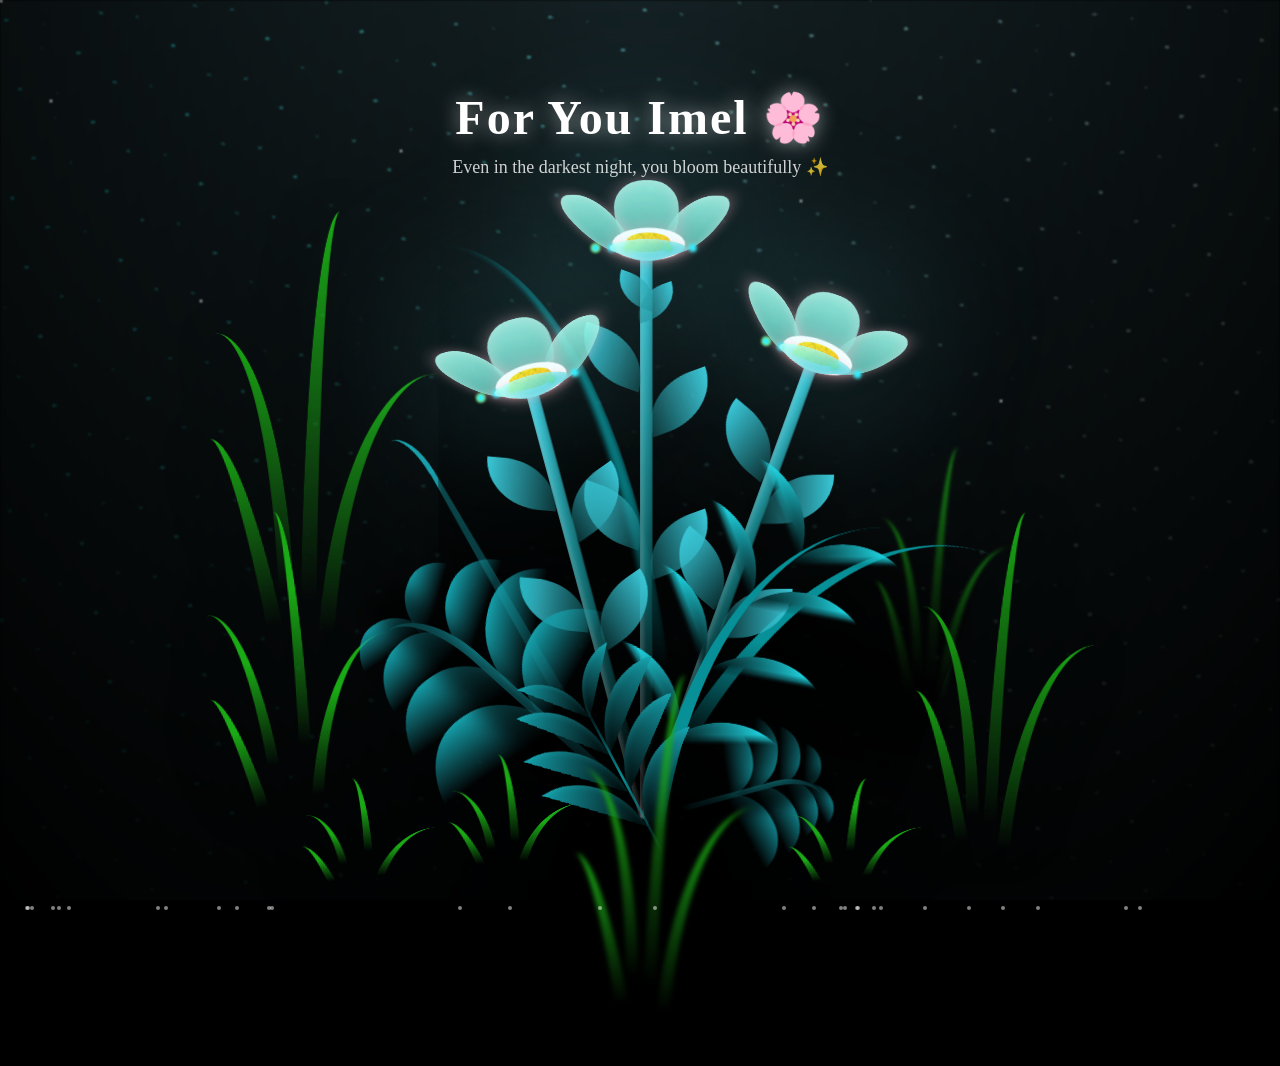
==== flower.html @ 3692016f "Add files via upload" ====
<!DOCTYPE html>
<html lang="en">
<head>
    <meta charset="UTF-8">
    <meta http-equiv="X-UA-Compatible" content="IE=edge">
    <meta name="viewport" content="width=device-width, initial-scale=1.0">
    <link rel="stylesheet" href="main.css">
    <link rel="icon" href="flowers.png" type="x-icon">
    <title>flowers</title>
</head>
<body class="container">
  <!-- Pembuat code: https://codepen.io/mdusmanansari/pen/BamepLe -->
   <div class="overlay-text">
  <h1>For You Imel 🌸</h1>
  <p>Even in the darkest night, you bloom beautifully ✨</p>
</div>
    <div class="night"></div>
    <div class="flowers">
      <div class="flower flower--1">
        <div class="flower__leafs flower__leafs--1">
          <div class="flower__leaf flower__leaf--1"></div>
          <div class="flower__leaf flower__leaf--2"></div>
          <div class="flower__leaf flower__leaf--3"></div>
          <div class="flower__leaf flower__leaf--4"></div>
          <div class="flower__white-circle"></div>
  
          <div class="flower__light flower__light--1"></div>
          <div class="flower__light flower__light--2"></div>
          <div class="flower__light flower__light--3"></div>
          <div class="flower__light flower__light--4"></div>
          <div class="flower__light flower__light--5"></div>
          <div class="flower__light flower__light--6"></div>
          <div class="flower__light flower__light--7"></div>
          <div class="flower__light flower__light--8"></div>
  
        </div>
        <div class="flower__line">
          <div class="flower__line__leaf flower__line__leaf--1"></div>
          <div class="flower__line__leaf flower__line__leaf--2"></div>
          <div class="flower__line__leaf flower__line__leaf--3"></div>
          <div class="flower__line__leaf flower__line__leaf--4"></div>
          <div class="flower__line__leaf flower__line__leaf--5"></div>
          <div class="flower__line__leaf flower__line__leaf--6"></div>
        </div>
      </div>
  
      <div class="flower flower--2">
        <div class="flower__leafs flower__leafs--2">
          <div class="flower__leaf flower__leaf--1"></div>
          <div class="flower__leaf flower__leaf--2"></div>
          <div class="flower__leaf flower__leaf--3"></div>
          <div class="flower__leaf flower__leaf--4"></div>
          <div class="flower__white-circle"></div>
  
          <div class="flower__light flower__light--1"></div>
          <div class="flower__light flower__light--2"></div>
          <div class="flower__light flower__light--3"></div>
          <div class="flower__light flower__light--4"></div>
          <div class="flower__light flower__light--5"></div>
          <div class="flower__light flower__light--6"></div>
          <div class="flower__light flower__light--7"></div>
          <div class="flower__light flower__light--8"></div>
  
        </div>
        <div class="flower__line">
          <div class="flower__line__leaf flower__line__leaf--1"></div>
          <div class="flower__line__leaf flower__line__leaf--2"></div>
          <div class="flower__line__leaf flower__line__leaf--3"></div>
          <div class="flower__line__leaf flower__line__leaf--4"></div>
        </div>
      </div>
  
      <div class="flower flower--3">
        <div class="flower__leafs flower__leafs--3">
          <div class="flower__leaf flower__leaf--1"></div>
          <div class="flower__leaf flower__leaf--2"></div>
          <div class="flower__leaf flower__leaf--3"></div>
          <div class="flower__leaf flower__leaf--4"></div>
          <div class="flower__white-circle"></div>
  
          <div class="flower__light flower__light--1"></div>
          <div class="flower__light flower__light--2"></div>
          <div class="flower__light flower__light--3"></div>
          <div class="flower__light flower__light--4"></div>
          <div class="flower__light flower__light--5"></div>
          <div class="flower__light flower__light--6"></div>
          <div class="flower__light flower__light--7"></div>
          <div class="flower__light flower__light--8"></div>
  
        </div>
        <div class="flower__line">
          <div class="flower__line__leaf flower__line__leaf--1"></div>
          <div class="flower__line__leaf flower__line__leaf--2"></div>
          <div class="flower__line__leaf flower__line__leaf--3"></div>
          <div class="flower__line__leaf flower__line__leaf--4"></div>
        </div>
      </div>
  
      <div class="grow-ans" style="--d:1.2s">
        <div class="flower__g-long">
          <div class="flower__g-long__top"></div>
          <div class="flower__g-long__bottom"></div>
        </div>
      </div>
  
      <div class="growing-grass">
        <div class="flower__grass flower__grass--1">
          <div class="flower__grass--top"></div>
          <div class="flower__grass--bottom"></div>
          <div class="flower__grass__leaf flower__grass__leaf--1"></div>
          <div class="flower__grass__leaf flower__grass__leaf--2"></div>
          <div class="flower__grass__leaf flower__grass__leaf--3"></div>
          <div class="flower__grass__leaf flower__grass__leaf--4"></div>
          <div class="flower__grass__leaf flower__grass__leaf--5"></div>
          <div class="flower__grass__leaf flower__grass__leaf--6"></div>
          <div class="flower__grass__leaf flower__grass__leaf--7"></div>
          <div class="flower__grass__leaf flower__grass__leaf--8"></div>
          <div class="flower__grass__overlay"></div>
        </div>
      </div>
  
      <div class="growing-grass">
        <div class="flower__grass flower__grass--2">
          <div class="flower__grass--top"></div>
          <div class="flower__grass--bottom"></div>
          <div class="flower__grass__leaf flower__grass__leaf--1"></div>
          <div class="flower__grass__leaf flower__grass__leaf--2"></div>
          <div class="flower__grass__leaf flower__grass__leaf--3"></div>
          <div class="flower__grass__leaf flower__grass__leaf--4"></div>
          <div class="flower__grass__leaf flower__grass__leaf--5"></div>
          <div class="flower__grass__leaf flower__grass__leaf--6"></div>
          <div class="flower__grass__leaf flower__grass__leaf--7"></div>
          <div class="flower__grass__leaf flower__grass__leaf--8"></div>
          <div class="flower__grass__overlay"></div>
        </div>
      </div>
  
      <div class="grow-ans" style="--d:2.4s">
        <div class="flower__g-right flower__g-right--1">
          <div class="leaf"></div>
        </div>
      </div>
  
      <div class="grow-ans" style="--d:2.8s">
        <div class="flower__g-right flower__g-right--2">
          <div class="leaf"></div>
        </div>
      </div>
  
      <div class="grow-ans" style="--d:2.8s">
        <div class="flower__g-front">
          <div class="flower__g-front__leaf-wrapper flower__g-front__leaf-wrapper--1">
            <div class="flower__g-front__leaf"></div>
          </div>
          <div class="flower__g-front__leaf-wrapper flower__g-front__leaf-wrapper--2">
            <div class="flower__g-front__leaf"></div>
          </div>
          <div class="flower__g-front__leaf-wrapper flower__g-front__leaf-wrapper--3">
            <div class="flower__g-front__leaf"></div>
          </div>
          <div class="flower__g-front__leaf-wrapper flower__g-front__leaf-wrapper--4">
            <div class="flower__g-front__leaf"></div>
          </div>
          <div class="flower__g-front__leaf-wrapper flower__g-front__leaf-wrapper--5">
            <div class="flower__g-front__leaf"></div>
          </div>
          <div class="flower__g-front__leaf-wrapper flower__g-front__leaf-wrapper--6">
            <div class="flower__g-front__leaf"></div>
          </div>
          <div class="flower__g-front__leaf-wrapper flower__g-front__leaf-wrapper--7">
            <div class="flower__g-front__leaf"></div>
          </div>
          <div class="flower__g-front__leaf-wrapper flower__g-front__leaf-wrapper--8">
            <div class="flower__g-front__leaf"></div>
          </div>
          <div class="flower__g-front__line"></div>
        </div>
      </div>
  
      <div class="grow-ans" style="--d:3.2s">
        <div class="flower__g-fr">
          <div class="leaf"></div>
          <div class="flower__g-fr__leaf flower__g-fr__leaf--1"></div>
          <div class="flower__g-fr__leaf flower__g-fr__leaf--2"></div>
          <div class="flower__g-fr__leaf flower__g-fr__leaf--3"></div>
          <div class="flower__g-fr__leaf flower__g-fr__leaf--4"></div>
          <div class="flower__g-fr__leaf flower__g-fr__leaf--5"></div>
          <div class="flower__g-fr__leaf flower__g-fr__leaf--6"></div>
          <div class="flower__g-fr__leaf flower__g-fr__leaf--7"></div>
          <div class="flower__g-fr__leaf flower__g-fr__leaf--8"></div>
        </div>
      </div>
  
      <div class="long-g long-g--0">
        <div class="grow-ans" style="--d:3s">
          <div class="leaf leaf--0"></div>
        </div>
        <div class="grow-ans" style="--d:2.2s">
          <div class="leaf leaf--1"></div>
        </div>
        <div class="grow-ans" style="--d:3.4s">
          <div class="leaf leaf--2"></div>
        </div>
        <div class="grow-ans" style="--d:3.6s">
          <div class="leaf leaf--3"></div>
        </div>
      </div>
  
      <div class="long-g long-g--1">
        <div class="grow-ans" style="--d:3.6s">
          <div class="leaf leaf--0"></div>
        </div>
        <div class="grow-ans" style="--d:3.8s">
          <div class="leaf leaf--1"></div>
        </div>
        <div class="grow-ans" style="--d:4s">
          <div class="leaf leaf--2"></div>
        </div>
        <div class="grow-ans" style="--d:4.2s">
          <div class="leaf leaf--3"></div>
        </div>
      </div>
  
      <div class="long-g long-g--2">
        <div class="grow-ans" style="--d:4s">
          <div class="leaf leaf--0"></div>
        </div>
        <div class="grow-ans" style="--d:4.2s">
          <div class="leaf leaf--1"></div>
        </div>
        <div class="grow-ans" style="--d:4.4s">
          <div class="leaf leaf--2"></div>
        </div>
        <div class="grow-ans" style="--d:4.6s">
          <div class="leaf leaf--3"></div>
        </div>
      </div>
  
      <div class="long-g long-g--3">
        <div class="grow-ans" style="--d:4s">
          <div class="leaf leaf--0"></div>
        </div>
        <div class="grow-ans" style="--d:4.2s">
          <div class="leaf leaf--1"></div>
        </div>
        <div class="grow-ans" style="--d:3s">
          <div class="leaf leaf--2"></div>
        </div>
        <div class="grow-ans" style="--d:3.6s">
          <div class="leaf leaf--3"></div>
        </div>
      </div>
  
      <div class="long-g long-g--4">
        <div class="grow-ans" style="--d:4s">
          <div class="leaf leaf--0"></div>
        </div>
        <div class="grow-ans" style="--d:4.2s">
          <div class="leaf leaf--1"></div>
        </div>
        <div class="grow-ans" style="--d:3s">
          <div class="leaf leaf--2"></div>
        </div>
        <div class="grow-ans" style="--d:3.6s">
          <div class="leaf leaf--3"></div>
        </div>
      </div>
  
      <div class="long-g long-g--5">
        <div class="grow-ans" style="--d:4s">
          <div class="leaf leaf--0"></div>
        </div>
        <div class="grow-ans" style="--d:4.2s">
          <div class="leaf leaf--1"></div>
        </div>
        <div class="grow-ans" style="--d:3s">
          <div class="leaf leaf--2"></div>
        </div>
        <div class="grow-ans" style="--d:3.6s">
          <div class="leaf leaf--3"></div>
        </div>
      </div>
  
      <div class="long-g long-g--6">
        <div class="grow-ans" style="--d:4.2s">
          <div class="leaf leaf--0"></div>
        </div>
        <div class="grow-ans" style="--d:4.4s">
          <div class="leaf leaf--1"></div>
        </div>
        <div class="grow-ans" style="--d:4.6s">
          <div class="leaf leaf--2"></div>
        </div>
        <div class="grow-ans" style="--d:4.8s">
          <div class="leaf leaf--3"></div>
        </div>
      </div>
  
      <div class="long-g long-g--7">
        <div class="grow-ans" style="--d:3s">
          <div class="leaf leaf--0"></div>
        </div>
        <div class="grow-ans" style="--d:3.2s">
          <div class="leaf leaf--1"></div>
        </div>
        <div class="grow-ans" style="--d:3.5s">
          <div class="leaf leaf--2"></div>
        </div>
        <div class="grow-ans" style="--d:3.6s">
          <div class="leaf leaf--3"></div>
        </div>
      </div>
    </div>
    <script src="main.js"></script>
    <!-- SoundCloud Hidden Player -->
<iframe 
    id="sc-music"
    width="0" 
    height="0" 
    style="display:none;" 
    allow="autoplay"
    src="">
</iframe>

<script>
let isPlaying = false;

function startMusic() {
    if (!isPlaying) {
        document.getElementById("sc-music").src =
        "https://w.soundcloud.com/player/?url=https%3A//soundcloud.com/user-980818882/bruno-mars-risk-it-all-slowed&auto_play=true&hide_related=true&show_comments=false&show_user=false&show_reposts=false";
        isPlaying = true;
    }
}

// trigger saat user klik
document.body.addEventListener("click", startMusic);
</script>
  </body>
</html>
---- main.css ----
*,
*::after,
*::before {
  padding: 0;
  margin: 0;
  box-sizing: border-box;
}

.particle {
    position: absolute;
    bottom: -10px;
    width: 4px;
    height: 4px;
    background: white;
    opacity: 0.5;
    border-radius: 50%;
    animation: floatUp linear infinite;
}

@keyframes floatUp {
    from {
        transform: translateY(0);
        opacity: 0;
    }
    to {
        transform: translateY(-100vh);
        opacity: 1;
    }
}

body.container {
    margin: 0;
    padding: 0;
    overflow: hidden;
    font-family: 'Poppins', sans-serif;
    background: radial-gradient(circle at bottom, #0b0f1a, #000000 80%);
}

/* Overlay text */
.overlay-text {
    position: absolute;
    top: 10%;
    width: 100%;
    text-align: center;
    color: white;
    z-index: 10;
    animation: fadeIn 3s ease;
}

.overlay-text h1 {
    font-size: 48px;
    margin: 0;
    letter-spacing: 2px;
    text-shadow: 0 0 20px rgba(255,255,255,0.5);
}

.overlay-text p {
    font-size: 18px;
    opacity: 0.8;
    margin-top: 10px;
}

/* Fade animation */
@keyframes fadeIn {
    from {
        opacity: 0;
        transform: translateY(-20px);
    }
    to {
        opacity: 1;
        transform: translateY(0);
    }
}

/* Night glow */
.night {
    position: absolute;
    width: 100%;
    height: 100%;
    background: transparent;
    overflow: hidden;
}

/* Sparkle stars */
.night::after {
    content: "";
    position: absolute;
    width: 2px;
    height: 2px;
    background: white;
    box-shadow:
        50px 100px white,
        200px 300px white,
        400px 150px white,
        600px 500px white,
        800px 200px white,
        1000px 400px white;
    animation: sparkle 4s infinite alternate;
}

@keyframes sparkle {
    from {
        opacity: 0.3;
    }
    to {
        opacity: 1;
    }
}

/* Glow effect bunga */
.flower__leaf,
.flower__white-circle {
    filter: drop-shadow(0 0 10px rgba(255, 182, 193, 0.5));
}

/* Tambahin blur depth */
.flowers {
    filter: drop-shadow(0 10px 30px rgba(0,0,0,0.6));
}

:root {
  --dark-color: #000;
}

body {
  display: flex;
  align-items: flex-end;
  justify-content: center;
  min-height: 100vh;
  background-color: var(--dark-color);
  overflow: hidden;
  perspective: 1000px;
}

.night {
  position: fixed;
  left: 50%;
  top: 0;
  transform: translateX(-50%);
  width: 100%;
  height: 100%;
  filter: blur(0.1vmin);
  background-image: radial-gradient(ellipse at top, transparent 0%, var(--dark-color)), radial-gradient(ellipse at bottom, var(--dark-color), rgba(145, 233, 255, 0.2)), repeating-linear-gradient(220deg, rgb(0, 0, 0) 0px, rgb(0, 0, 0) 19px, transparent 19px, transparent 22px), repeating-linear-gradient(189deg, rgb(0, 0, 0) 0px, rgb(0, 0, 0) 19px, transparent 19px, transparent 22px), repeating-linear-gradient(148deg, rgb(0, 0, 0) 0px, rgb(0, 0, 0) 19px, transparent 19px, transparent 22px), linear-gradient(90deg, rgb(0, 255, 250), rgb(240, 240, 240));
}

.flowers {
  position: relative;
  transform: scale(0.9);
}

.flower {
  position: absolute;
  bottom: 10vmin;
  transform-origin: bottom center;
  z-index: 10;
  --fl-speed: 0.8s;
}
.flower--1 {
  -webkit-animation: moving-flower-1 4s linear infinite;
          animation: moving-flower-1 4s linear infinite;
}
.flower--1 .flower__line {
  height: 70vmin;
  -webkit-animation-delay: 0.3s;
          animation-delay: 0.3s;
}
.flower--1 .flower__line__leaf--1 {
  -webkit-animation: blooming-leaf-right var(--fl-speed) 1.6s backwards;
          animation: blooming-leaf-right var(--fl-speed) 1.6s backwards;
}
.flower--1 .flower__line__leaf--2 {
  -webkit-animation: blooming-leaf-right var(--fl-speed) 1.4s backwards;
          animation: blooming-leaf-right var(--fl-speed) 1.4s backwards;
}
.flower--1 .flower__line__leaf--3 {
  -webkit-animation: blooming-leaf-left var(--fl-speed) 1.2s backwards;
          animation: blooming-leaf-left var(--fl-speed) 1.2s backwards;
}
.flower--1 .flower__line__leaf--4 {
  -webkit-animation: blooming-leaf-left var(--fl-speed) 1s backwards;
          animation: blooming-leaf-left var(--fl-speed) 1s backwards;
}
.flower--1 .flower__line__leaf--5 {
  -webkit-animation: blooming-leaf-right var(--fl-speed) 1.8s backwards;
          animation: blooming-leaf-right var(--fl-speed) 1.8s backwards;
}
.flower--1 .flower__line__leaf--6 {
  -webkit-animation: blooming-leaf-left var(--fl-speed) 2s backwards;
          animation: blooming-leaf-left var(--fl-speed) 2s backwards;
}
.flower--2 {
  left: 50%;
  transform: rotate(20deg);
  -webkit-animation: moving-flower-2 4s linear infinite;
          animation: moving-flower-2 4s linear infinite;
}
.flower--2 .flower__line {
  height: 60vmin;
  -webkit-animation-delay: 0.6s;
          animation-delay: 0.6s;
}
.flower--2 .flower__line__leaf--1 {
  -webkit-animation: blooming-leaf-right var(--fl-speed) 1.9s backwards;
          animation: blooming-leaf-right var(--fl-speed) 1.9s backwards;
}
.flower--2 .flower__line__leaf--2 {
  -webkit-animation: blooming-leaf-right var(--fl-speed) 1.7s backwards;
          animation: blooming-leaf-right var(--fl-speed) 1.7s backwards;
}
.flower--2 .flower__line__leaf--3 {
  -webkit-animation: blooming-leaf-left var(--fl-speed) 1.5s backwards;
          animation: blooming-leaf-left var(--fl-speed) 1.5s backwards;
}
.flower--2 .flower__line__leaf--4 {
  -webkit-animation: blooming-leaf-left var(--fl-speed) 1.3s backwards;
          animation: blooming-leaf-left var(--fl-speed) 1.3s backwards;
}
.flower--3 {
  left: 50%;
  transform: rotate(-15deg);
  -webkit-animation: moving-flower-3 4s linear infinite;
          animation: moving-flower-3 4s linear infinite;
}
.flower--3 .flower__line {
  -webkit-animation-delay: 0.9s;
          animation-delay: 0.9s;
}
.flower--3 .flower__line__leaf--1 {
  -webkit-animation: blooming-leaf-right var(--fl-speed) 2.5s backwards;
          animation: blooming-leaf-right var(--fl-speed) 2.5s backwards;
}
.flower--3 .flower__line__leaf--2 {
  -webkit-animation: blooming-leaf-right var(--fl-speed) 2.3s backwards;
          animation: blooming-leaf-right var(--fl-speed) 2.3s backwards;
}
.flower--3 .flower__line__leaf--3 {
  -webkit-animation: blooming-leaf-left var(--fl-speed) 2.1s backwards;
          animation: blooming-leaf-left var(--fl-speed) 2.1s backwards;
}
.flower--3 .flower__line__leaf--4 {
  -webkit-animation: blooming-leaf-left var(--fl-speed) 1.9s backwards;
          animation: blooming-leaf-left var(--fl-speed) 1.9s backwards;
}
.flower__leafs {
  position: relative;
  -webkit-animation: blooming-flower 2s backwards;
          animation: blooming-flower 2s backwards;
}
.flower__leafs--1 {
  -webkit-animation-delay: 1.1s;
          animation-delay: 1.1s;
}
.flower__leafs--2 {
  -webkit-animation-delay: 1.4s;
          animation-delay: 1.4s;
}
.flower__leafs--3 {
  -webkit-animation-delay: 1.7s;
          animation-delay: 1.7s;
}
.flower__leafs::after {
  content: "";
  position: absolute;
  left: 0;
  top: 0;
  transform: translate(-50%, -100%);
  width: 8vmin;
  height: 8vmin;
  background-color: #6bf0ff;
  filter: blur(10vmin);
}
.flower__leaf {
  position: absolute;
  bottom: 0;
  left: 50%;
  width: 8vmin;
  height: 11vmin;
  border-radius: 51% 49% 47% 53%/44% 45% 55% 69%;
  background-color: #a7ffee;
  background-image: linear-gradient(to top, #54b8aa, #a7ffee);
  transform-origin: bottom center;
  opacity: 0.9;
  box-shadow: inset 0 0 2vmin rgba(255, 255, 255, 0.5);
}
.flower__leaf--1 {
  transform: translate(-10%, 1%) rotateY(40deg) rotateX(-50deg);
}
.flower__leaf--2 {
  transform: translate(-50%, -4%) rotateX(40deg);
}
.flower__leaf--3 {
  transform: translate(-90%, 0%) rotateY(45deg) rotateX(50deg);
}
.flower__leaf--4 {
  width: 8vmin;
  height: 8vmin;
  transform-origin: bottom left;
  border-radius: 4vmin 10vmin 4vmin 4vmin;
  transform: translate(0%, 18%) rotateX(70deg) rotate(-43deg);
  background-image: linear-gradient(to top, #39c6d6, #a7ffee);
  z-index: 1;
  opacity: 0.8;
}
.flower__white-circle {
  position: absolute;
  left: -3.5vmin;
  top: -3vmin;
  width: 9vmin;
  height: 4vmin;
  border-radius: 50%;
  background-color: #fff;
}
.flower__white-circle::after {
  content: "";
  position: absolute;
  left: 50%;
  top: 45%;
  transform: translate(-50%, -50%);
  width: 60%;
  height: 60%;
  border-radius: inherit;
  background-image: repeating-linear-gradient(135deg, rgba(0, 0, 0, 0.03) 0px, rgba(0, 0, 0, 0.03) 1px, transparent 1px, transparent 12px), repeating-linear-gradient(45deg, rgba(0, 0, 0, 0.03) 0px, rgba(0, 0, 0, 0.03) 1px, transparent 1px, transparent 12px), repeating-linear-gradient(67.5deg, rgba(0, 0, 0, 0.03) 0px, rgba(0, 0, 0, 0.03) 1px, transparent 1px, transparent 12px), repeating-linear-gradient(135deg, rgba(0, 0, 0, 0.03) 0px, rgba(0, 0, 0, 0.03) 1px, transparent 1px, transparent 12px), repeating-linear-gradient(45deg, rgba(0, 0, 0, 0.03) 0px, rgba(0, 0, 0, 0.03) 1px, transparent 1px, transparent 12px), repeating-linear-gradient(112.5deg, rgba(0, 0, 0, 0.03) 0px, rgba(0, 0, 0, 0.03) 1px, transparent 1px, transparent 12px), repeating-linear-gradient(112.5deg, rgba(0, 0, 0, 0.03) 0px, rgba(0, 0, 0, 0.03) 1px, transparent 1px, transparent 12px), repeating-linear-gradient(45deg, rgba(0, 0, 0, 0.03) 0px, rgba(0, 0, 0, 0.03) 1px, transparent 1px, transparent 12px), repeating-linear-gradient(22.5deg, rgba(0, 0, 0, 0.03) 0px, rgba(0, 0, 0, 0.03) 1px, transparent 1px, transparent 12px), repeating-linear-gradient(45deg, rgba(0, 0, 0, 0.03) 0px, rgba(0, 0, 0, 0.03) 1px, transparent 1px, transparent 12px), repeating-linear-gradient(22.5deg, rgba(0, 0, 0, 0.03) 0px, rgba(0, 0, 0, 0.03) 1px, transparent 1px, transparent 12px), repeating-linear-gradient(135deg, rgba(0, 0, 0, 0.03) 0px, rgba(0, 0, 0, 0.03) 1px, transparent 1px, transparent 12px), repeating-linear-gradient(157.5deg, rgba(0, 0, 0, 0.03) 0px, rgba(0, 0, 0, 0.03) 1px, transparent 1px, transparent 12px), repeating-linear-gradient(67.5deg, rgba(0, 0, 0, 0.03) 0px, rgba(0, 0, 0, 0.03) 1px, transparent 1px, transparent 12px), repeating-linear-gradient(67.5deg, rgba(0, 0, 0, 0.03) 0px, rgba(0, 0, 0, 0.03) 1px, transparent 1px, transparent 12px), linear-gradient(90deg, rgb(255, 235, 18), rgb(255, 206, 0));
}
.flower__line {
  height: 55vmin;
  width: 1.5vmin;
  background-image: linear-gradient(to left, rgba(0, 0, 0, 0.2), transparent, rgba(255, 255, 255, 0.2)), linear-gradient(to top, transparent 10%, #14757a, #39c6d6);
  box-shadow: inset 0 0 2px rgba(0, 0, 0, 0.5);
  -webkit-animation: grow-flower-tree 4s backwards;
          animation: grow-flower-tree 4s backwards;
}
.flower__line__leaf {
  --w: 7vmin;
  --h: calc(var(--w) + 2vmin);
  position: absolute;
  top: 20%;
  left: 90%;
  width: var(--w);
  height: var(--h);
  border-top-right-radius: var(--h);
  border-bottom-left-radius: var(--h);
  background-image: linear-gradient(to top, rgba(20, 117, 122, 0.4), #39c6d6);
}
.flower__line__leaf--1 {
  transform: rotate(70deg) rotateY(30deg);
}
.flower__line__leaf--2 {
  top: 45%;
  transform: rotate(70deg) rotateY(30deg);
}
.flower__line__leaf--3, .flower__line__leaf--4, .flower__line__leaf--6 {
  border-top-right-radius: 0;
  border-bottom-left-radius: 0;
  border-top-left-radius: var(--h);
  border-bottom-right-radius: var(--h);
  left: -460%;
  top: 12%;
  transform: rotate(-70deg) rotateY(30deg);
}
.flower__line__leaf--4 {
  top: 40%;
}
.flower__line__leaf--5 {
  top: 0;
  transform-origin: left;
  transform: rotate(70deg) rotateY(30deg) scale(0.6);
}
.flower__line__leaf--6 {
  top: -2%;
  left: -450%;
  transform-origin: right;
  transform: rotate(-70deg) rotateY(30deg) scale(0.6);
}
.flower__light {
  position: absolute;
  bottom: 0vmin;
  width: 1vmin;
  height: 1vmin;
  background-color: rgb(255, 251, 0);
  border-radius: 50%;
  filter: blur(0.2vmin);
  -webkit-animation: light-ans 4s linear infinite backwards;
          animation: light-ans 4s linear infinite backwards;
}
.flower__light:nth-child(odd) {
  background-color: #23f0ff;
}
.flower__light--1 {
  left: -2vmin;
  -webkit-animation-delay: 1s;
          animation-delay: 1s;
}
.flower__light--2 {
  left: 3vmin;
  -webkit-animation-delay: 0.5s;
          animation-delay: 0.5s;
}
.flower__light--3 {
  left: -6vmin;
  -webkit-animation-delay: 0.3s;
          animation-delay: 0.3s;
}
.flower__light--4 {
  left: 6vmin;
  -webkit-animation-delay: 0.9s;
          animation-delay: 0.9s;
}
.flower__light--5 {
  left: -1vmin;
  -webkit-animation-delay: 1.5s;
          animation-delay: 1.5s;
}
.flower__light--6 {
  left: -4vmin;
  -webkit-animation-delay: 3s;
          animation-delay: 3s;
}
.flower__light--7 {
  left: 3vmin;
  -webkit-animation-delay: 2s;
          animation-delay: 2s;
}
.flower__light--8 {
  left: -6vmin;
  -webkit-animation-delay: 3.5s;
          animation-delay: 3.5s;
}
.flower__grass {
  --c: #159faa;
  --line-w: 1.5vmin;
  position: absolute;
  bottom: 12vmin;
  left: -7vmin;
  display: flex;
  flex-direction: column;
  align-items: flex-end;
  z-index: 20;
  transform-origin: bottom center;
  transform: rotate(-48deg) rotateY(40deg);
}
.flower__grass--1 {
  -webkit-animation: moving-grass 2s linear infinite;
          animation: moving-grass 2s linear infinite;
}
.flower__grass--2 {
  left: 2vmin;
  bottom: 10vmin;
  transform: scale(0.5) rotate(75deg) rotateX(10deg) rotateY(-200deg);
  opacity: 0.8;
  z-index: 0;
  -webkit-animation: moving-grass--2 1.5s linear infinite;
          animation: moving-grass--2 1.5s linear infinite;
}
.flower__grass--top {
  width: 7vmin;
  height: 10vmin;
  border-top-right-radius: 100%;
  border-right: var(--line-w) solid var(--c);
  transform-origin: bottom center;
  transform: rotate(-2deg);
}
.flower__grass--bottom {
  margin-top: -2px;
  width: var(--line-w);
  height: 25vmin;
  background-image: linear-gradient(to top, transparent, var(--c));
}
.flower__grass__leaf {
  --size: 10vmin;
  position: absolute;
  width: calc(var(--size) * 2.1);
  height: var(--size);
  border-top-left-radius: var(--size);
  border-top-right-radius: var(--size);
  background-image: linear-gradient(to top, transparent, transparent 30%, var(--c));
  z-index: 100;
}
.flower__grass__leaf--1 {
  top: -6%;
  left: 30%;
  --size: 6vmin;
  transform: rotate(-20deg);
  -webkit-animation: growing-grass-ans--1 2s 2.6s backwards;
          animation: growing-grass-ans--1 2s 2.6s backwards;
}
@-webkit-keyframes growing-grass-ans--1 {
  0% {
    transform-origin: bottom left;
    transform: rotate(-20deg) scale(0);
  }
}
@keyframes growing-grass-ans--1 {
  0% {
    transform-origin: bottom left;
    transform: rotate(-20deg) scale(0);
  }
}
.flower__grass__leaf--2 {
  top: -5%;
  left: -110%;
  --size: 6vmin;
  transform: rotate(10deg);
  -webkit-animation: growing-grass-ans--2 2s 2.4s linear backwards;
          animation: growing-grass-ans--2 2s 2.4s linear backwards;
}
@-webkit-keyframes growing-grass-ans--2 {
  0% {
    transform-origin: bottom right;
    transform: rotate(10deg) scale(0);
  }
}
@keyframes growing-grass-ans--2 {
  0% {
    transform-origin: bottom right;
    transform: rotate(10deg) scale(0);
  }
}
.flower__grass__leaf--3 {
  top: 5%;
  left: 60%;
  --size: 8vmin;
  transform: rotate(-18deg) rotateX(-20deg);
  -webkit-animation: growing-grass-ans--3 2s 2.2s linear backwards;
          animation: growing-grass-ans--3 2s 2.2s linear backwards;
}
@-webkit-keyframes growing-grass-ans--3 {
  0% {
    transform-origin: bottom left;
    transform: rotate(-18deg) rotateX(-20deg) scale(0);
  }
}
@keyframes growing-grass-ans--3 {
  0% {
    transform-origin: bottom left;
    transform: rotate(-18deg) rotateX(-20deg) scale(0);
  }
}
.flower__grass__leaf--4 {
  top: 6%;
  left: -135%;
  --size: 8vmin;
  transform: rotate(2deg);
  -webkit-animation: growing-grass-ans--4 2s 2s linear backwards;
          animation: growing-grass-ans--4 2s 2s linear backwards;
}
@-webkit-keyframes growing-grass-ans--4 {
  0% {
    transform-origin: bottom right;
    transform: rotate(2deg) scale(0);
  }
}
@keyframes growing-grass-ans--4 {
  0% {
    transform-origin: bottom right;
    transform: rotate(2deg) scale(0);
  }
}
.flower__grass__leaf--5 {
  top: 20%;
  left: 60%;
  --size: 10vmin;
  transform: rotate(-24deg) rotateX(-20deg);
  -webkit-animation: growing-grass-ans--5 2s 1.8s linear backwards;
          animation: growing-grass-ans--5 2s 1.8s linear backwards;
}
@-webkit-keyframes growing-grass-ans--5 {
  0% {
    transform-origin: bottom left;
    transform: rotate(-24deg) rotateX(-20deg) scale(0);
  }
}
@keyframes growing-grass-ans--5 {
  0% {
    transform-origin: bottom left;
    transform: rotate(-24deg) rotateX(-20deg) scale(0);
  }
}
.flower__grass__leaf--6 {
  top: 22%;
  left: -180%;
  --size: 10vmin;
  transform: rotate(10deg);
  -webkit-animation: growing-grass-ans--6 2s 1.6s linear backwards;
          animation: growing-grass-ans--6 2s 1.6s linear backwards;
}
@-webkit-keyframes growing-grass-ans--6 {
  0% {
    transform-origin: bottom right;
    transform: rotate(10deg) scale(0);
  }
}
@keyframes growing-grass-ans--6 {
  0% {
    transform-origin: bottom right;
    transform: rotate(10deg) scale(0);
  }
}
.flower__grass__leaf--7 {
  top: 39%;
  left: 70%;
  --size: 10vmin;
  transform: rotate(-10deg);
  -webkit-animation: growing-grass-ans--7 2s 1.4s linear backwards;
          animation: growing-grass-ans--7 2s 1.4s linear backwards;
}
@-webkit-keyframes growing-grass-ans--7 {
  0% {
    transform-origin: bottom left;
    transform: rotate(-10deg) scale(0);
  }
}
@keyframes growing-grass-ans--7 {
  0% {
    transform-origin: bottom left;
    transform: rotate(-10deg) scale(0);
  }
}
.flower__grass__leaf--8 {
  top: 40%;
  left: -215%;
  --size: 11vmin;
  transform: rotate(10deg);
  -webkit-animation: growing-grass-ans--8 2s 1.2s linear backwards;
          animation: growing-grass-ans--8 2s 1.2s linear backwards;
}
@-webkit-keyframes growing-grass-ans--8 {
  0% {
    transform-origin: bottom right;
    transform: rotate(10deg) scale(0);
  }
}
@keyframes growing-grass-ans--8 {
  0% {
    transform-origin: bottom right;
    transform: rotate(10deg) scale(0);
  }
}
.flower__grass__overlay {
  position: absolute;
  top: -10%;
  right: 0%;
  width: 100%;
  height: 100%;
  background-color: rgba(0, 0, 0, 0.6);
  filter: blur(1.5vmin);
  z-index: 100;
}
.flower__g-long {
  --w: 2vmin;
  --h: 6vmin;
  --c: #159faa;
  position: absolute;
  bottom: 10vmin;
  left: -3vmin;
  transform-origin: bottom center;
  transform: rotate(-30deg) rotateY(-20deg);
  display: flex;
  flex-direction: column;
  align-items: flex-end;
  -webkit-animation: flower-g-long-ans 3s linear infinite;
          animation: flower-g-long-ans 3s linear infinite;
}
@-webkit-keyframes flower-g-long-ans {
  0%, 100% {
    transform: rotate(-30deg) rotateY(-20deg);
  }
  50% {
    transform: rotate(-32deg) rotateY(-20deg);
  }
}
@keyframes flower-g-long-ans {
  0%, 100% {
    transform: rotate(-30deg) rotateY(-20deg);
  }
  50% {
    transform: rotate(-32deg) rotateY(-20deg);
  }
}
.flower__g-long__top {
  top: calc(var(--h) * -1);
  width: calc(var(--w) + 1vmin);
  height: var(--h);
  border-top-right-radius: 100%;
  border-right: 0.7vmin solid var(--c);
  transform: translate(-0.7vmin, 1vmin);
}
.flower__g-long__bottom {
  width: var(--w);
  height: 50vmin;
  transform-origin: bottom center;
  background-image: linear-gradient(to top, transparent 30%, var(--c));
  box-shadow: inset 0 0 2px rgba(0, 0, 0, 0.5);
  -webkit-clip-path: polygon(35% 0, 65% 1%, 100% 100%, 0% 100%);
          clip-path: polygon(35% 0, 65% 1%, 100% 100%, 0% 100%);
}
.flower__g-right {
  position: absolute;
  bottom: 6vmin;
  left: -2vmin;
  transform-origin: bottom left;
  transform: rotate(20deg);
}
.flower__g-right .leaf {
  width: 30vmin;
  height: 50vmin;
  border-top-left-radius: 100%;
  border-left: 2vmin solid #079097;
  background-image: linear-gradient(to bottom, transparent, var(--dark-color) 60%);
  -webkit-mask-image: linear-gradient(to top, transparent 30%, #079097 60%);
}
.flower__g-right--1 {
  -webkit-animation: flower-g-right-ans 2.5s linear infinite;
          animation: flower-g-right-ans 2.5s linear infinite;
}
.flower__g-right--2 {
  left: 5vmin;
  transform: rotateY(-180deg);
  -webkit-animation: flower-g-right-ans--2 3s linear infinite;
          animation: flower-g-right-ans--2 3s linear infinite;
}
.flower__g-right--2 .leaf {
  height: 75vmin;
  filter: blur(0.3vmin);
  opacity: 0.8;
}
@-webkit-keyframes flower-g-right-ans {
  0%, 100% {
    transform: rotate(20deg);
  }
  50% {
    transform: rotate(24deg) rotateX(-20deg);
  }
}
@keyframes flower-g-right-ans {
  0%, 100% {
    transform: rotate(20deg);
  }
  50% {
    transform: rotate(24deg) rotateX(-20deg);
  }
}
@-webkit-keyframes flower-g-right-ans--2 {
  0%, 100% {
    transform: rotateY(-180deg) rotate(0deg) rotateX(-20deg);
  }
  50% {
    transform: rotateY(-180deg) rotate(6deg) rotateX(-20deg);
  }
}
@keyframes flower-g-right-ans--2 {
  0%, 100% {
    transform: rotateY(-180deg) rotate(0deg) rotateX(-20deg);
  }
  50% {
    transform: rotateY(-180deg) rotate(6deg) rotateX(-20deg);
  }
}
.flower__g-front {
  position: absolute;
  bottom: 6vmin;
  left: 2.5vmin;
  z-index: 100;
  transform-origin: bottom center;
  transform: rotate(-28deg) rotateY(30deg) scale(1.04);
  -webkit-animation: flower__g-front-ans 2s linear infinite;
          animation: flower__g-front-ans 2s linear infinite;
}
@-webkit-keyframes flower__g-front-ans {
  0%, 100% {
    transform: rotate(-28deg) rotateY(30deg) scale(1.04);
  }
  50% {
    transform: rotate(-35deg) rotateY(40deg) scale(1.04);
  }
}
@keyframes flower__g-front-ans {
  0%, 100% {
    transform: rotate(-28deg) rotateY(30deg) scale(1.04);
  }
  50% {
    transform: rotate(-35deg) rotateY(40deg) scale(1.04);
  }
}
.flower__g-front__line {
  width: 0.3vmin;
  height: 20vmin;
  background-image: linear-gradient(to top, transparent, #079097, transparent 100%);
  position: relative;
}
.flower__g-front__leaf-wrapper {
  position: absolute;
  top: 0;
  left: 0;
  transform-origin: bottom left;
  transform: rotate(10deg);
}
.flower__g-front__leaf-wrapper:nth-child(even) {
  left: 0vmin;
  transform: rotateY(-180deg) rotate(5deg);
  -webkit-animation: flower__g-front__leaf-left-ans 1s ease-in backwards;
          animation: flower__g-front__leaf-left-ans 1s ease-in backwards;
}
.flower__g-front__leaf-wrapper:nth-child(odd) {
  -webkit-animation: flower__g-front__leaf-ans 1s ease-in backwards;
          animation: flower__g-front__leaf-ans 1s ease-in backwards;
}
.flower__g-front__leaf-wrapper--1 {
  top: -8vmin;
  transform: scale(0.7);
  -webkit-animation: flower__g-front__leaf-ans 1s 5.5s ease-in backwards !important;
          animation: flower__g-front__leaf-ans 1s 5.5s ease-in backwards !important;
}
.flower__g-front__leaf-wrapper--2 {
  top: -8vmin;
  transform: rotateY(-180deg) scale(0.7) !important;
  -webkit-animation: flower__g-front__leaf-left-ans-2 1s 4.6s ease-in backwards !important;
          animation: flower__g-front__leaf-left-ans-2 1s 4.6s ease-in backwards !important;
}
.flower__g-front__leaf-wrapper--3 {
  top: -3vmin;
  -webkit-animation: flower__g-front__leaf-ans 1s 4.6s ease-in backwards;
          animation: flower__g-front__leaf-ans 1s 4.6s ease-in backwards;
}
.flower__g-front__leaf-wrapper--4 {
  top: -3vmin;
  transform: rotateY(-180deg) scale(0.9) !important;
  -webkit-animation: flower__g-front__leaf-left-ans-2 1s 4.6s ease-in backwards !important;
          animation: flower__g-front__leaf-left-ans-2 1s 4.6s ease-in backwards !important;
}
@-webkit-keyframes flower__g-front__leaf-left-ans-2 {
  0% {
    transform: rotateY(-180deg) scale(0);
  }
}
@keyframes flower__g-front__leaf-left-ans-2 {
  0% {
    transform: rotateY(-180deg) scale(0);
  }
}
.flower__g-front__leaf-wrapper--5, .flower__g-front__leaf-wrapper--6 {
  top: 2vmin;
}
.flower__g-front__leaf-wrapper--7, .flower__g-front__leaf-wrapper--8 {
  top: 6.5vmin;
}
.flower__g-front__leaf-wrapper--2 {
  -webkit-animation-delay: 5.2s !important;
          animation-delay: 5.2s !important;
}
.flower__g-front__leaf-wrapper--3 {
  -webkit-animation-delay: 4.9s !important;
          animation-delay: 4.9s !important;
}
.flower__g-front__leaf-wrapper--5 {
  -webkit-animation-delay: 4.3s !important;
          animation-delay: 4.3s !important;
}
.flower__g-front__leaf-wrapper--6 {
  -webkit-animation-delay: 4.1s !important;
          animation-delay: 4.1s !important;
}
.flower__g-front__leaf-wrapper--7 {
  -webkit-animation-delay: 3.8s !important;
          animation-delay: 3.8s !important;
}
.flower__g-front__leaf-wrapper--8 {
  -webkit-animation-delay: 3.5s !important;
          animation-delay: 3.5s !important;
}
@-webkit-keyframes flower__g-front__leaf-ans {
  0% {
    transform: rotate(10deg) scale(0);
  }
}
@keyframes flower__g-front__leaf-ans {
  0% {
    transform: rotate(10deg) scale(0);
  }
}
@-webkit-keyframes flower__g-front__leaf-left-ans {
  0% {
    transform: rotateY(-180deg) rotate(5deg) scale(0);
  }
}
@keyframes flower__g-front__leaf-left-ans {
  0% {
    transform: rotateY(-180deg) rotate(5deg) scale(0);
  }
}
.flower__g-front__leaf {
  width: 10vmin;
  height: 10vmin;
  border-radius: 100% 0% 0% 100%/100% 100% 0% 0%;
  box-shadow: inset 0 2px 1vmin hsla(184deg, 97%, 58%, 0.2);
  background-image: linear-gradient(to bottom left, transparent, var(--dark-color)), linear-gradient(to bottom right, #159faa 50%, transparent 50%, transparent);
  -webkit-mask-image: linear-gradient(to bottom right, #159faa 50%, transparent 50%, transparent);
  mask-image: linear-gradient(to bottom right, #159faa 50%, transparent 50%, transparent);
}
.flower__g-fr {
  position: absolute;
  bottom: -4vmin;
  left: vmin;
  transform-origin: bottom left;
  z-index: 10;
  -webkit-animation: flower__g-fr-ans 2s linear infinite;
          animation: flower__g-fr-ans 2s linear infinite;
}
@-webkit-keyframes flower__g-fr-ans {
  0%, 100% {
    transform: rotate(2deg);
  }
  50% {
    transform: rotate(4deg);
  }
}
@keyframes flower__g-fr-ans {
  0%, 100% {
    transform: rotate(2deg);
  }
  50% {
    transform: rotate(4deg);
  }
}
.flower__g-fr .leaf {
  width: 30vmin;
  height: 50vmin;
  border-top-left-radius: 100%;
  border-left: 2vmin solid #079097;
  -webkit-mask-image: linear-gradient(to top, transparent 25%, #079097 50%);
  position: relative;
  z-index: 1;
}
.flower__g-fr__leaf {
  position: absolute;
  top: 0;
  left: 0;
  width: 10vmin;
  height: 10vmin;
  border-radius: 100% 0% 0% 100%/100% 100% 0% 0%;
  box-shadow: inset 0 2px 1vmin hsla(184deg, 97%, 58%, 0.2);
  background-image: linear-gradient(to bottom left, transparent, var(--dark-color) 98%), linear-gradient(to bottom right, #23f0ff 45%, transparent 50%, transparent);
  -webkit-mask-image: linear-gradient(135deg, #159faa 40%, transparent 50%, transparent);
}
.flower__g-fr__leaf--1 {
  left: 20vmin;
  transform: rotate(45deg);
  -webkit-animation: flower__g-fr-leaft-ans-1 0.5s 5.2s linear backwards;
          animation: flower__g-fr-leaft-ans-1 0.5s 5.2s linear backwards;
}
@-webkit-keyframes flower__g-fr-leaft-ans-1 {
  0% {
    transform-origin: left;
    transform: rotate(45deg) scale(0);
  }
}
@keyframes flower__g-fr-leaft-ans-1 {
  0% {
    transform-origin: left;
    transform: rotate(45deg) scale(0);
  }
}
.flower__g-fr__leaf--2 {
  left: 12vmin;
  top: -7vmin;
  transform: rotate(25deg) rotateY(-180deg);
  -webkit-animation: flower__g-fr-leaft-ans-6 0.5s 5s linear backwards;
          animation: flower__g-fr-leaft-ans-6 0.5s 5s linear backwards;
}
.flower__g-fr__leaf--3 {
  left: 15vmin;
  top: 6vmin;
  transform: rotate(55deg);
  -webkit-animation: flower__g-fr-leaft-ans-5 0.5s 4.8s linear backwards;
          animation: flower__g-fr-leaft-ans-5 0.5s 4.8s linear backwards;
}
.flower__g-fr__leaf--4 {
  left: 6vmin;
  top: -2vmin;
  transform: rotate(25deg) rotateY(-180deg);
  -webkit-animation: flower__g-fr-leaft-ans-6 0.5s 4.6s linear backwards;
          animation: flower__g-fr-leaft-ans-6 0.5s 4.6s linear backwards;
}
.flower__g-fr__leaf--5 {
  left: 10vmin;
  top: 14vmin;
  transform: rotate(55deg);
  -webkit-animation: flower__g-fr-leaft-ans-5 0.5s 4.4s linear backwards;
          animation: flower__g-fr-leaft-ans-5 0.5s 4.4s linear backwards;
}
@-webkit-keyframes flower__g-fr-leaft-ans-5 {
  0% {
    transform-origin: left;
    transform: rotate(55deg) scale(0);
  }
}
@keyframes flower__g-fr-leaft-ans-5 {
  0% {
    transform-origin: left;
    transform: rotate(55deg) scale(0);
  }
}
.flower__g-fr__leaf--6 {
  left: 0vmin;
  top: 6vmin;
  transform: rotate(25deg) rotateY(-180deg);
  -webkit-animation: flower__g-fr-leaft-ans-6 0.5s 4.2s linear backwards;
          animation: flower__g-fr-leaft-ans-6 0.5s 4.2s linear backwards;
}
@-webkit-keyframes flower__g-fr-leaft-ans-6 {
  0% {
    transform-origin: right;
    transform: rotate(25deg) rotateY(-180deg) scale(0);
  }
}
@keyframes flower__g-fr-leaft-ans-6 {
  0% {
    transform-origin: right;
    transform: rotate(25deg) rotateY(-180deg) scale(0);
  }
}
.flower__g-fr__leaf--7 {
  left: 5vmin;
  top: 22vmin;
  transform: rotate(45deg);
  -webkit-animation: flower__g-fr-leaft-ans-7 0.5s 4s linear backwards;
          animation: flower__g-fr-leaft-ans-7 0.5s 4s linear backwards;
}
@-webkit-keyframes flower__g-fr-leaft-ans-7 {
  0% {
    transform-origin: left;
    transform: rotate(45deg) scale(0);
  }
}
@keyframes flower__g-fr-leaft-ans-7 {
  0% {
    transform-origin: left;
    transform: rotate(45deg) scale(0);
  }
}
.flower__g-fr__leaf--8 {
  left: -4vmin;
  top: 15vmin;
  transform: rotate(15deg) rotateY(-180deg);
  -webkit-animation: flower__g-fr-leaft-ans-8 0.5s 3.8s linear backwards;
          animation: flower__g-fr-leaft-ans-8 0.5s 3.8s linear backwards;
}
@-webkit-keyframes flower__g-fr-leaft-ans-8 {
  0% {
    transform-origin: right;
    transform: rotate(15deg) rotateY(-180deg) scale(0);
  }
}
@keyframes flower__g-fr-leaft-ans-8 {
  0% {
    transform-origin: right;
    transform: rotate(15deg) rotateY(-180deg) scale(0);
  }
}

.long-g {
  position: absolute;
  bottom: 25vmin;
  left: -42vmin;
  transform-origin: bottom left;
}
.long-g--1 {
  bottom: 0vmin;
  transform: scale(0.8) rotate(-5deg);
}
.long-g--1 .leaf {
  -webkit-mask-image: linear-gradient(to top, transparent 40%, #079097 80%) !important;
}
.long-g--1 .leaf--1 {
  --w: 5vmin;
  --h: 60vmin;
  left: -2vmin;
  transform: rotate(3deg) rotateY(-180deg);
}
.long-g--2, .long-g--3 {
  bottom: -3vmin;
  left: -35vmin;
  transform-origin: center;
  transform: scale(0.6) rotateX(60deg);
}
.long-g--2 .leaf, .long-g--3 .leaf {
  -webkit-mask-image: linear-gradient(to top, transparent 50%, #079097 80%) !important;
}
.long-g--2 .leaf--1, .long-g--3 .leaf--1 {
  left: -1vmin;
  transform: rotateY(-180deg);
}
.long-g--3 {
  left: -17vmin;
  bottom: 0vmin;
}
.long-g--3 .leaf {
  -webkit-mask-image: linear-gradient(to top, transparent 40%, #079097 80%) !important;
}
.long-g--4 {
  left: 25vmin;
  bottom: -3vmin;
  transform-origin: center;
  transform: scale(0.6) rotateX(60deg);
}
.long-g--4 .leaf {
  -webkit-mask-image: linear-gradient(to top, transparent 50%, #079097 80%) !important;
}
.long-g--5 {
  left: 42vmin;
  bottom: 0vmin;
  transform: scale(0.8) rotate(2deg);
}
.long-g--6 {
  left: 0vmin;
  bottom: -20vmin;
  z-index: 100;
  filter: blur(0.3vmin);
  transform: scale(0.8) rotate(2deg);
}
.long-g--7 {
  left: 35vmin;
  bottom: 20vmin;
  z-index: -1;
  filter: blur(0.3vmin);
  transform: scale(0.6) rotate(2deg);
  opacity: 0.7;
}
.long-g .leaf {
  --w: 15vmin;
  --h: 40vmin;
  --c: #1aaa15;
  position: absolute;
  bottom: 0;
  width: var(--w);
  height: var(--h);
  border-top-left-radius: 100%;
  border-left: 2vmin solid var(--c);
  -webkit-mask-image: linear-gradient(to top, transparent 20%, var(--dark-color));
  transform-origin: bottom center;
}
.long-g .leaf--0 {
  left: 2vmin;
  -webkit-animation: leaf-ans-1 4s linear infinite;
          animation: leaf-ans-1 4s linear infinite;
}
.long-g .leaf--1 {
  --w: 5vmin;
  --h: 60vmin;
  -webkit-animation: leaf-ans-1 4s linear infinite;
          animation: leaf-ans-1 4s linear infinite;
}
.long-g .leaf--2 {
  --w: 10vmin;
  --h: 40vmin;
  left: -0.5vmin;
  bottom: 5vmin;
  transform-origin: bottom left;
  transform: rotateY(-180deg);
  -webkit-animation: leaf-ans-2 3s linear infinite;
          animation: leaf-ans-2 3s linear infinite;
}
.long-g .leaf--3 {
  --w: 5vmin;
  --h: 30vmin;
  left: -1vmin;
  bottom: 3.2vmin;
  transform-origin: bottom left;
  transform: rotate(-10deg) rotateY(-180deg);
  -webkit-animation: leaf-ans-3 3s linear infinite;
          animation: leaf-ans-3 3s linear infinite;
}

@-webkit-keyframes leaf-ans-1 {
  0%, 100% {
    transform: rotate(-5deg) scale(1);
  }
  50% {
    transform: rotate(5deg) scale(1.1);
  }
}

@keyframes leaf-ans-1 {
  0%, 100% {
    transform: rotate(-5deg) scale(1);
  }
  50% {
    transform: rotate(5deg) scale(1.1);
  }
}
@-webkit-keyframes leaf-ans-2 {
  0%, 100% {
    transform: rotateY(-180deg) rotate(5deg);
  }
  50% {
    transform: rotateY(-180deg) rotate(0deg) scale(1.1);
  }
}
@keyframes leaf-ans-2 {
  0%, 100% {
    transform: rotateY(-180deg) rotate(5deg);
  }
  50% {
    transform: rotateY(-180deg) rotate(0deg) scale(1.1);
  }
}
@-webkit-keyframes leaf-ans-3 {
  0%, 100% {
    transform: rotate(-10deg) rotateY(-180deg);
  }
  50% {
    transform: rotate(-20deg) rotateY(-180deg);
  }
}
@keyframes leaf-ans-3 {
  0%, 100% {
    transform: rotate(-10deg) rotateY(-180deg);
  }
  50% {
    transform: rotate(-20deg) rotateY(-180deg);
  }
}
.grow-ans {
  -webkit-animation: grow-ans 2s var(--d) backwards;
          animation: grow-ans 2s var(--d) backwards;
}

@-webkit-keyframes grow-ans {
  0% {
    transform: scale(0);
    opacity: 0;
  }
}

@keyframes grow-ans {
  0% {
    transform: scale(0);
    opacity: 0;
  }
}
@-webkit-keyframes light-ans {
  0% {
    opacity: 0;
    transform: translateY(0vmin);
  }
  25% {
    opacity: 1;
    transform: translateY(-5vmin) translateX(-2vmin);
  }
  50% {
    opacity: 1;
    transform: translateY(-15vmin) translateX(2vmin);
    filter: blur(0.2vmin);
  }
  75% {
    transform: translateY(-20vmin) translateX(-2vmin);
    filter: blur(0.2vmin);
  }
  100% {
    transform: translateY(-30vmin);
    opacity: 0;
    filter: blur(1vmin);
  }
}
@keyframes light-ans {
  0% {
    opacity: 0;
    transform: translateY(0vmin);
  }
  25% {
    opacity: 1;
    transform: translateY(-5vmin) translateX(-2vmin);
  }
  50% {
    opacity: 1;
    transform: translateY(-15vmin) translateX(2vmin);
    filter: blur(0.2vmin);
  }
  75% {
    transform: translateY(-20vmin) translateX(-2vmin);
    filter: blur(0.2vmin);
  }
  100% {
    transform: translateY(-30vmin);
    opacity: 0;
    filter: blur(1vmin);
  }
}
@-webkit-keyframes moving-flower-1 {
  0%, 100% {
    transform: rotate(2deg);
  }
  50% {
    transform: rotate(-2deg);
  }
}
@keyframes moving-flower-1 {
  0%, 100% {
    transform: rotate(2deg);
  }
  50% {
    transform: rotate(-2deg);
  }
}
@-webkit-keyframes moving-flower-2 {
  0%, 100% {
    transform: rotate(18deg);
  }
  50% {
    transform: rotate(14deg);
  }
}
@keyframes moving-flower-2 {
  0%, 100% {
    transform: rotate(18deg);
  }
  50% {
    transform: rotate(14deg);
  }
}
@-webkit-keyframes moving-flower-3 {
  0%, 100% {
    transform: rotate(-18deg);
  }
  50% {
    transform: rotate(-20deg) rotateY(-10deg);
  }
}
@keyframes moving-flower-3 {
  0%, 100% {
    transform: rotate(-18deg);
  }
  50% {
    transform: rotate(-20deg) rotateY(-10deg);
  }
}
@-webkit-keyframes blooming-leaf-right {
  0% {
    transform-origin: left;
    transform: rotate(70deg) rotateY(30deg) scale(0);
  }
}
@keyframes blooming-leaf-right {
  0% {
    transform-origin: left;
    transform: rotate(70deg) rotateY(30deg) scale(0);
  }
}
@-webkit-keyframes blooming-leaf-left {
  0% {
    transform-origin: right;
    transform: rotate(-70deg) rotateY(30deg) scale(0);
  }
}
@keyframes blooming-leaf-left {
  0% {
    transform-origin: right;
    transform: rotate(-70deg) rotateY(30deg) scale(0);
  }
}
@-webkit-keyframes grow-flower-tree {
  0% {
    height: 0;
    border-radius: 1vmin;
  }
}
@keyframes grow-flower-tree {
  0% {
    height: 0;
    border-radius: 1vmin;
  }
}
@-webkit-keyframes blooming-flower {
  0% {
    transform: scale(0);
  }
}
@keyframes blooming-flower {
  0% {
    transform: scale(0);
  }
}
@-webkit-keyframes moving-grass {
  0%, 100% {
    transform: rotate(-48deg) rotateY(40deg);
  }
  50% {
    transform: rotate(-50deg) rotateY(40deg);
  }
}
@keyframes moving-grass {
  0%, 100% {
    transform: rotate(-48deg) rotateY(40deg);
  }
  50% {
    transform: rotate(-50deg) rotateY(40deg);
  }
}
@-webkit-keyframes moving-grass--2 {
  0%, 100% {
    transform: scale(0.5) rotate(75deg) rotateX(10deg) rotateY(-200deg);
  }
  50% {
    transform: scale(0.5) rotate(79deg) rotateX(10deg) rotateY(-200deg);
  }
}
@keyframes moving-grass--2 {
  0%, 100% {
    transform: scale(0.5) rotate(75deg) rotateX(10deg) rotateY(-200deg);
  }
  50% {
    transform: scale(0.5) rotate(79deg) rotateX(10deg) rotateY(-200deg);
  }
}
.growing-grass {
  -webkit-animation: growing-grass-ans 1s 2s backwards;
          animation: growing-grass-ans 1s 2s backwards;
}

@-webkit-keyframes growing-grass-ans {
  0% {
    transform: scale(0);
  }
}

@keyframes growing-grass-ans {
  0% {
    transform: scale(0);
  }
}
.container * {
  -webkit-animation-play-state: paused !important;
          animation-play-state: paused !important;
}/*# sourceMappingURL=main.css.map */
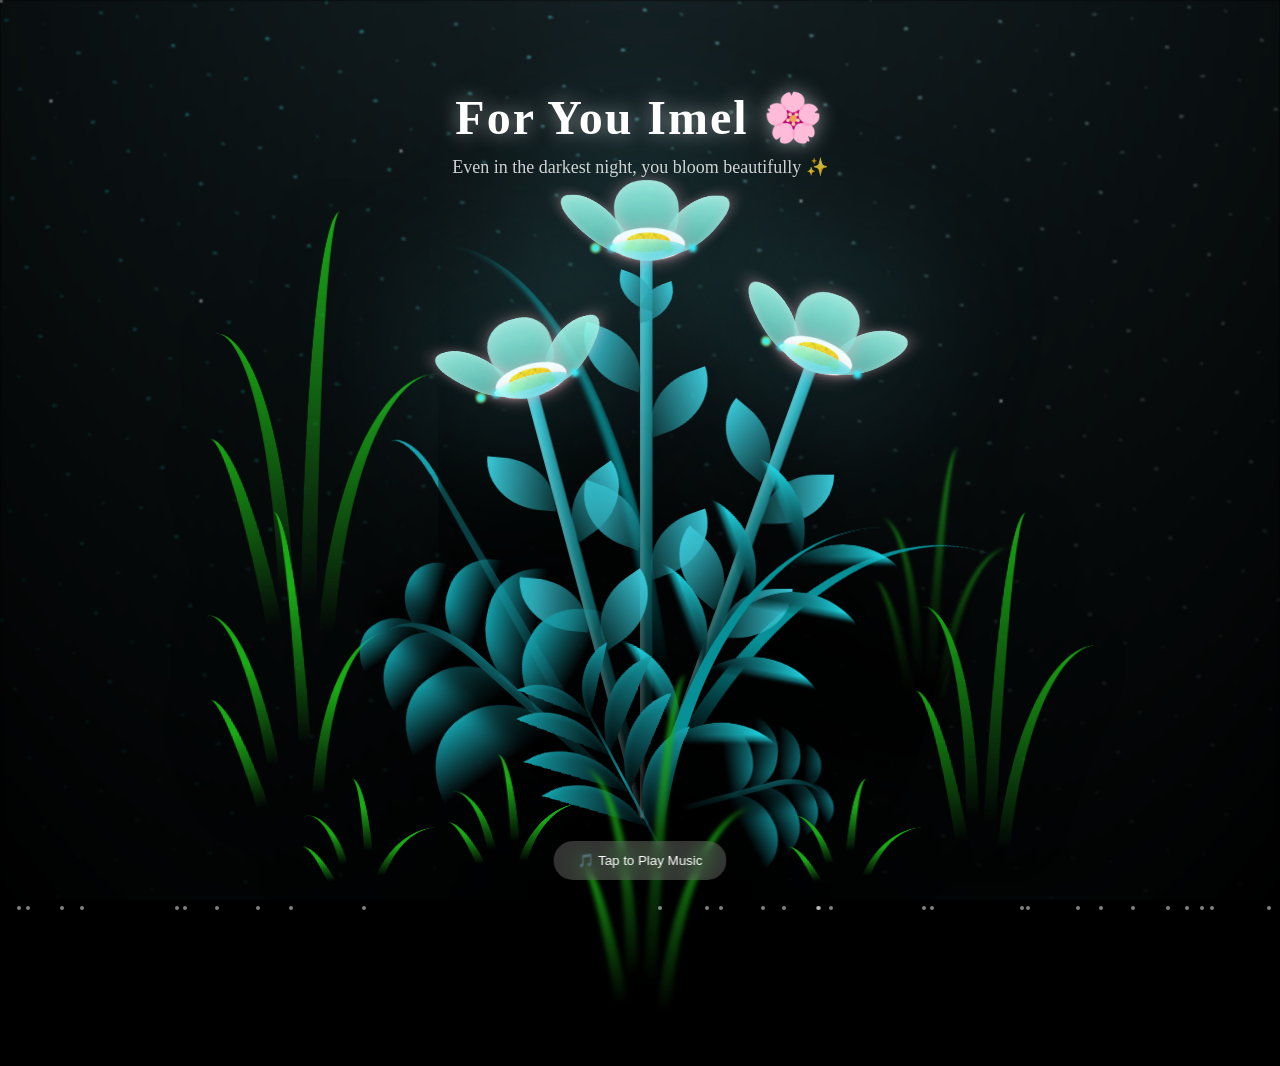
==== commit b726e161: "Add music play button and update audio source Added a button to play music and updated the music sou" ====
--- a/flower.html
+++ b/flower.html
@@ -322,19 +322,26 @@
     src="">
 </iframe>
 
+<button id="btnMusic" onclick="startMusic()" 
+style="position:fixed;bottom:20px;left:50%;transform:translateX(-50%);
+padding:12px 24px;border:none;border-radius:25px;
+background:rgba(255,255,255,0.2);color:white;
+backdrop-filter:blur(10px);z-index:999;">
+🎵 Tap to Play Music
+</button>
+
 <script>
 let isPlaying = false;
 
 function startMusic() {
     if (!isPlaying) {
         document.getElementById("sc-music").src =
-        "https://w.soundcloud.com/player/?url=https%3A//soundcloud.com/user-980818882/bruno-mars-risk-it-all-slowed&auto_play=true&hide_related=true&show_comments=false&show_user=false&show_reposts=false";
+        "https://w.soundcloud.com/player/?url=https%3A//soundcloud.com/user-980818882/bruno-mars-risk-it-all-slowed&auto_play=true";
         isPlaying = true;
+
+        document.getElementById("btnMusic").style.display = "none";
     }
 }
-
-// trigger saat user klik
-document.body.addEventListener("click", startMusic);
 </script>
   </body>
 </html>
